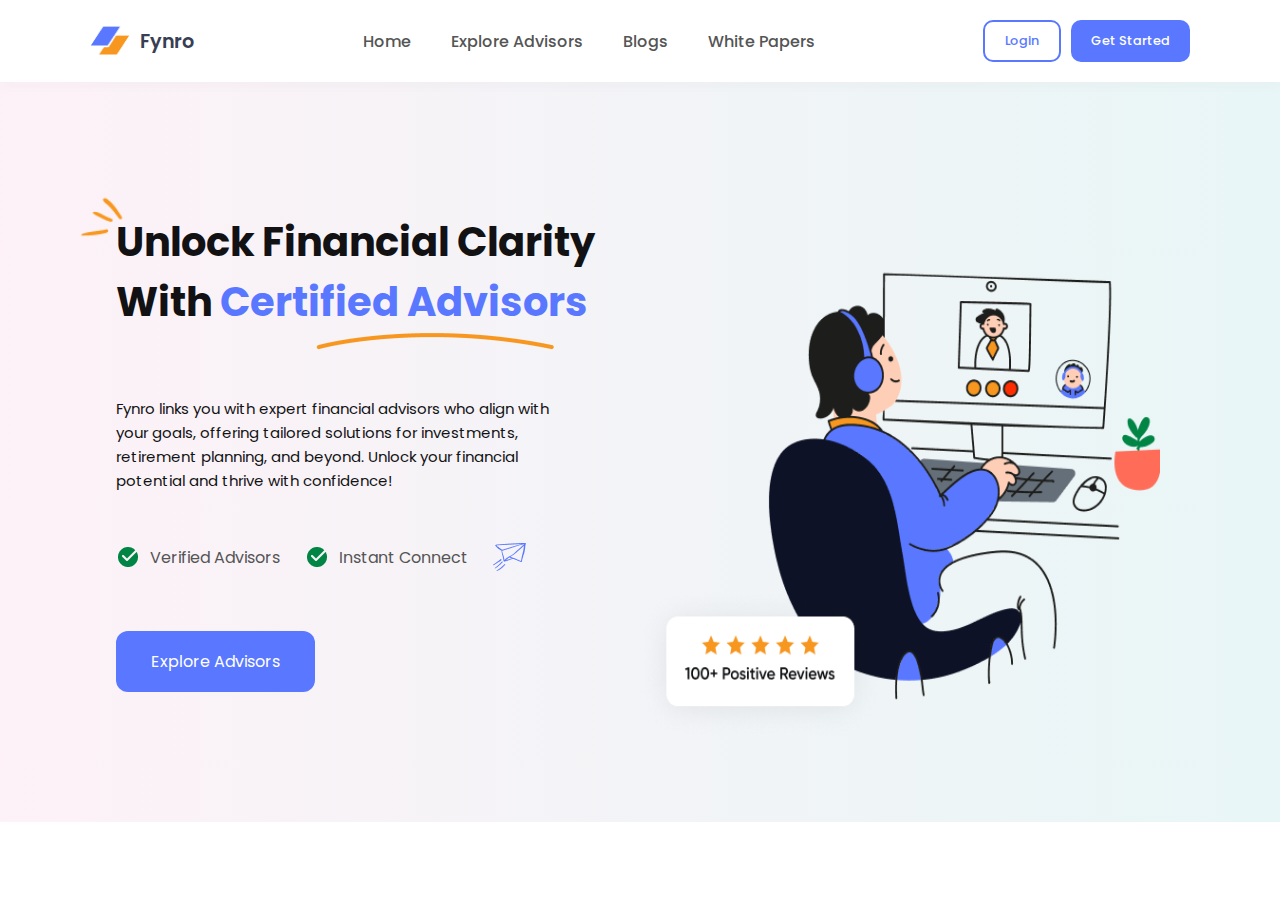
==== index.html @ 5d3fff4c "renamed html as index" ====
<!DOCTYPE html>
<html lang="en">

<head>
    <title>FYNRO</title>
    <link rel="icon" href="image.and.icon/Logo.png">
    <link rel="stylesheet" href="styles.css"> 
</head>

<body>

    <header class="navbar">
        <div class="logo">
            <img src="image.and.icon/Logo.png" style="width: 40px;height: 32px;">
            <h4>Fynro</h4>
        </div>
        <nav class="navlink">
            <a  href="#">Home</a>
            <a href="#">Explore Advisors</a>
            <a href="#">Blogs</a>
            <a href="#">White Papers</a>
        </nav>
        <div class="btn">
            <button class="login">Login</button>
            <button class="start">Get Started</button>
        </div>
    </header>

    

    <div class="page-a">
        <img style="height: 50px; width: 50px;position: relative;bottom: 20px;left: 10px;" src="image.and.icon/3line.png" alt="" class="linethree"> 
        <div class="text-sec">             
            <h1>
                Unlock Financial Clarity <br> With <span style="color: #5978ff;">Certified Advisors</span>
            </h1>
                <div class="curvyline">
                    <img style="width: 238px;" src="image.and.icon/orange-line.png" alt="">
                </div>
            <div>
            <p >
                Fynro links you with expert financial advisors who align with your goals, 
                offering tailored solutions for investments, retirement planning, and beyond. 
                Unlock your financial potential and thrive with confidence!
            </p>
            </div>
            <div class="features">
                <span class="icon"><img src="image.and.icon/greentick.png">Verified Advisors</span>
                <span class="icon"><img src="image.and.icon/greentick.png">Instant Connect</span>
                <span class="icon"><img src="image.and.icon/rocket.png"></span>
            </div>
            <button class="explore-button">Explore Advisors</button>
        </div>
        <div class="image-sec">
            <img src="image.and.icon/man.png">
        </div>
    </div>




</body>
</html>
---- styles.css ----
@import url('https://fonts.googleapis.com/css2?family=Poppins:wght@300;400;500;600&display=swap');

*{
    margin: 0;
    padding: 0;
    box-sizing: border-box;
    font-family: 'Poppins', sans-serif;
    
}

body::-webkit-scrollbar {
    display: none;
  }

  /* Navbar */

.navbar{
    position: sticky;
    top: 0;
    left: 0;
    z-index: 1000;
    overflow: hidden;
    width: 100%;
    display: flex;
    align-items: center;
    justify-content: space-between;
    background-color: white;
    padding: 20px 90px;
    box-shadow: 0px 4px 10px rgba(201, 201, 201, 0.1);
}
.logo{
    display: flex;
    column-gap: 10px;
    align-items: center;
}
.logo h4{
    font-size: 1.2em;
    color: #383E54;
    font-weight: 600;
}
.navlink{
    padding: 5px;
}
.navlink a{
    padding: 18px;
    text-decoration: none;
    color: #555555;
    font-size: 1em;
    font-weight: 500;
}
.navlink a:hover{
    color: #f8971f;
    transition: 0.3s;
}
.btn{
    display: flex;
    column-gap: 10px;
}
.login, .start {
    border-radius: 10px;  
    font-weight: 500;
    font-size: 0.8em;;
    font-weight: 500;
    font-size: 0.8em;
    padding: 10px 20px;    
    cursor: pointer;
}
.login{
    border:2px solid #5978FF;
    background: transparent;
    color: #5978FF;
}
.start{
    border: none;
    background: #5978FF;
    color: white;
}

/*  Page-a  */

.page-a{
    display: flex;
    padding: 130px 70px;
    padding-top: 130px;
    background-image: linear-gradient(to right, rgba(249, 211, 230, 0.3), rgba(180, 225, 227, 0.3));
}
.text-sec{
    display: flex;
    flex-direction: column;
    gap: 30px;
    max-width: 50%;
}
.text-sec h1{
    font-size: 48px;
    color: #121214;
    font-weight: 700;
}
.curvyline{
    position: relative;
    left: 270px;
    bottom: 30px;
}
.text-sec p {
    position: relative;
    bottom: 20px;
    font-size: 18px;
    font-weight: 400;
    color: #121214;
    line-height: 1.6;
    max-width: 80%;
}
.features{
    display: flex;
    flex-wrap: wrap;
    font-weight: 400;
    color: #555555;
    font-size: 1em;
    gap: 25px;
}

.icon {
    display: flex;
    align-items: center;
    gap: 10px;
  }
.explore-button{
    margin-top: 30px;
    max-width: 25%;
    border-radius: 12px;
    border: none;
    background-color: #5978FF;
    color: white;
    font-size: 16px;
    font-weight: 400;
    padding: 18px 20px;
    cursor: pointer;
}
.explore-button:hover{
    background-color: #445dcb;
    transition: 0.3s;
}




.image-sec {
    position: relative;
    width: 60%; 
    max-width: 1600px; 
    top: 50px;
    display: flex;
    justify-content: center;
}

.image-sec img {
    width: 100%; 
    height: auto;
    position: relative;
    right: 50px;
}

/*....Responsive....*/

@media (max-width: 1500px){
.explore-button{
    margin-top: 30px;
    max-width: 35%;
}
}
@media (max-width: 1300px) {
    
.text-sec h1{
    font-size: 40px;
}
.curvyline{
    position: relative;
    left: 200px;
    bottom: 30px;
}
.text-sec p {
    position: relative;
    bottom: 20px;
    font-size: 15px;
}
}

@media (max-width: 1200px) {
    .page-a {
        flex-direction: column;
        align-items: center;
        text-align: center;
    }
    .text-sec, .image-sec {
        width: 100%;
    }
    .curvyline {
        left: auto;
    }
    .text-sec p {
        max-width: 100%;
    }
    .image-sec img {
        max-width: 80%; 
    }
    .image-sec {
        position: static; 
        width: 80%;
        margin-top: 20px;
    }
    .featurs{
        position: relative;
        left:50px;
    }
    .explore-button{
        position: relative;
        max-width: 45%;
        left: 110px;
    }
}



@media (max-width: 768px) { 
    .text-sec h1 {
        font-size: 30px; 
    }

    .text-sec {
        max-width: 100%;
        text-align: center;
    }

    .curvyline {
        width: 180px; 
    }

    .features {
        justify-content: center;
        text-align: center;
    }

    .explore-button {
        max-width: 80%;
    }

    .image-sec {
        width: 100%;
    }
}
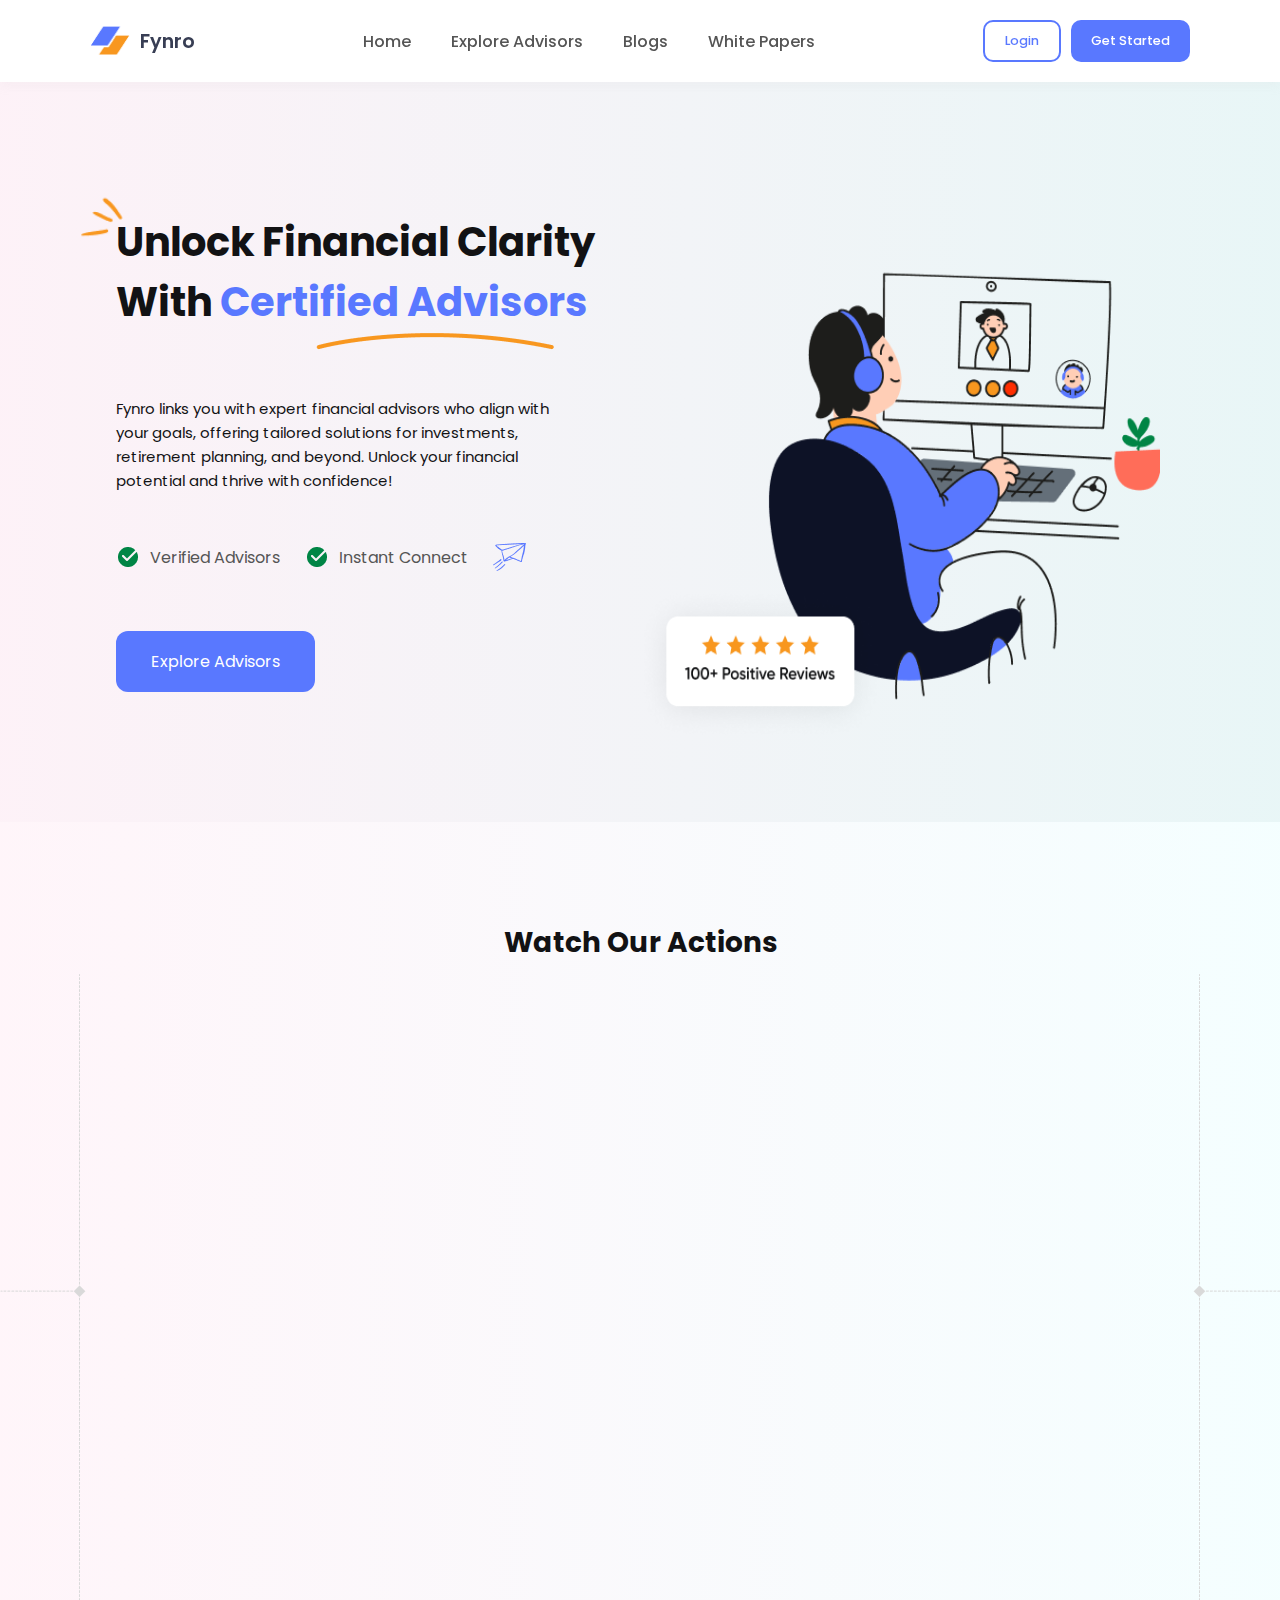
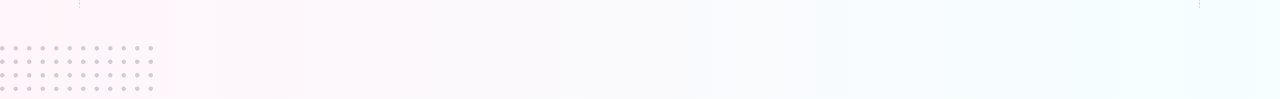
==== commit 783c1e2b: "page-b add" ====
--- a/index.html
+++ b/index.html
@@ -57,6 +57,24 @@
     </div>
 
 
+    
+    <div class="page-b">
+        <h2>Watch Our Actions</h2>
+        <div class="video-layout">
+            <div class="left-layout">
+                <img src="image.and.icon/left.png" >
+            </div>
+            <div class="center-video">
+                <iframe class="vid" src="https://www.youtube.com/embed/IxRVa1DbSAg?si=0LYeaAr5bB77ldnX" title="YouTube video player" frameborder="0" allow="accelerometer; autoplay; clipboard-write; encrypted-media; gyroscope; picture-in-picture; web-share" referrerpolicy="strict-origin-when-cross-origin" allowfullscreen></iframe>
+            </div>       
+            <div class="right-layout">
+                <img src="image.and.icon/right.png" >
+            </div>
+        </div>  
+        <img src="image.and.icon/dots.png" class="dots"> 
+    </div>
+
+
 
 
 </body>
--- a/styles.css
+++ b/styles.css
@@ -117,7 +117,6 @@
     font-size: 1em;
     gap: 25px;
 }
-
 .icon {
     display: flex;
     align-items: center;
@@ -139,10 +138,6 @@
     background-color: #445dcb;
     transition: 0.3s;
 }
-
-
-
-
 .image-sec {
     position: relative;
     width: 60%; 
@@ -151,7 +146,6 @@
     display: flex;
     justify-content: center;
 }
-
 .image-sec img {
     width: 100%; 
     height: auto;
@@ -183,7 +177,6 @@
     font-size: 15px;
 }
 }
-
 @media (max-width: 1200px) {
     .page-a {
         flex-direction: column;
@@ -217,9 +210,6 @@
         left: 110px;
     }
 }
-
-
-
 @media (max-width: 768px) { 
     .text-sec h1 {
         font-size: 30px; 
@@ -248,3 +238,47 @@
     }
 }
 
+
+/*....page-b....*/
+
+.page-b{
+    padding-top: 100px;
+    background-image: linear-gradient(to right, rgba(255, 222, 237, 0.3), rgba(220, 253, 255, 0.3));
+}
+.page-b h2{
+    font-size: 28px;
+    font-weight: 700;
+    color: #121214;
+    text-align: center;
+    padding-bottom: 10px;
+}
+.video-layout{
+    display: flex;
+    justify-content: space-between;
+}.center-video{
+    position: relative;
+    top: 50px;
+    overflow: hidden;
+    width: 100%;
+    padding-top: 36.56%;
+}
+.center-video iframe{
+    border-radius: 10px;
+    position: absolute;
+    top: 0;
+    left: 10vw;
+    bottom: 0;
+    right: 0;
+    width: 80%;
+    height: 80%;
+}
+.dots{
+    max-width: 30%;
+    filter: brightness(50%);
+    margin-top: 30px;
+}
+  
+.left-layout, .right-layout {
+    flex: 1;  
+    max-width: 20%; 
+} 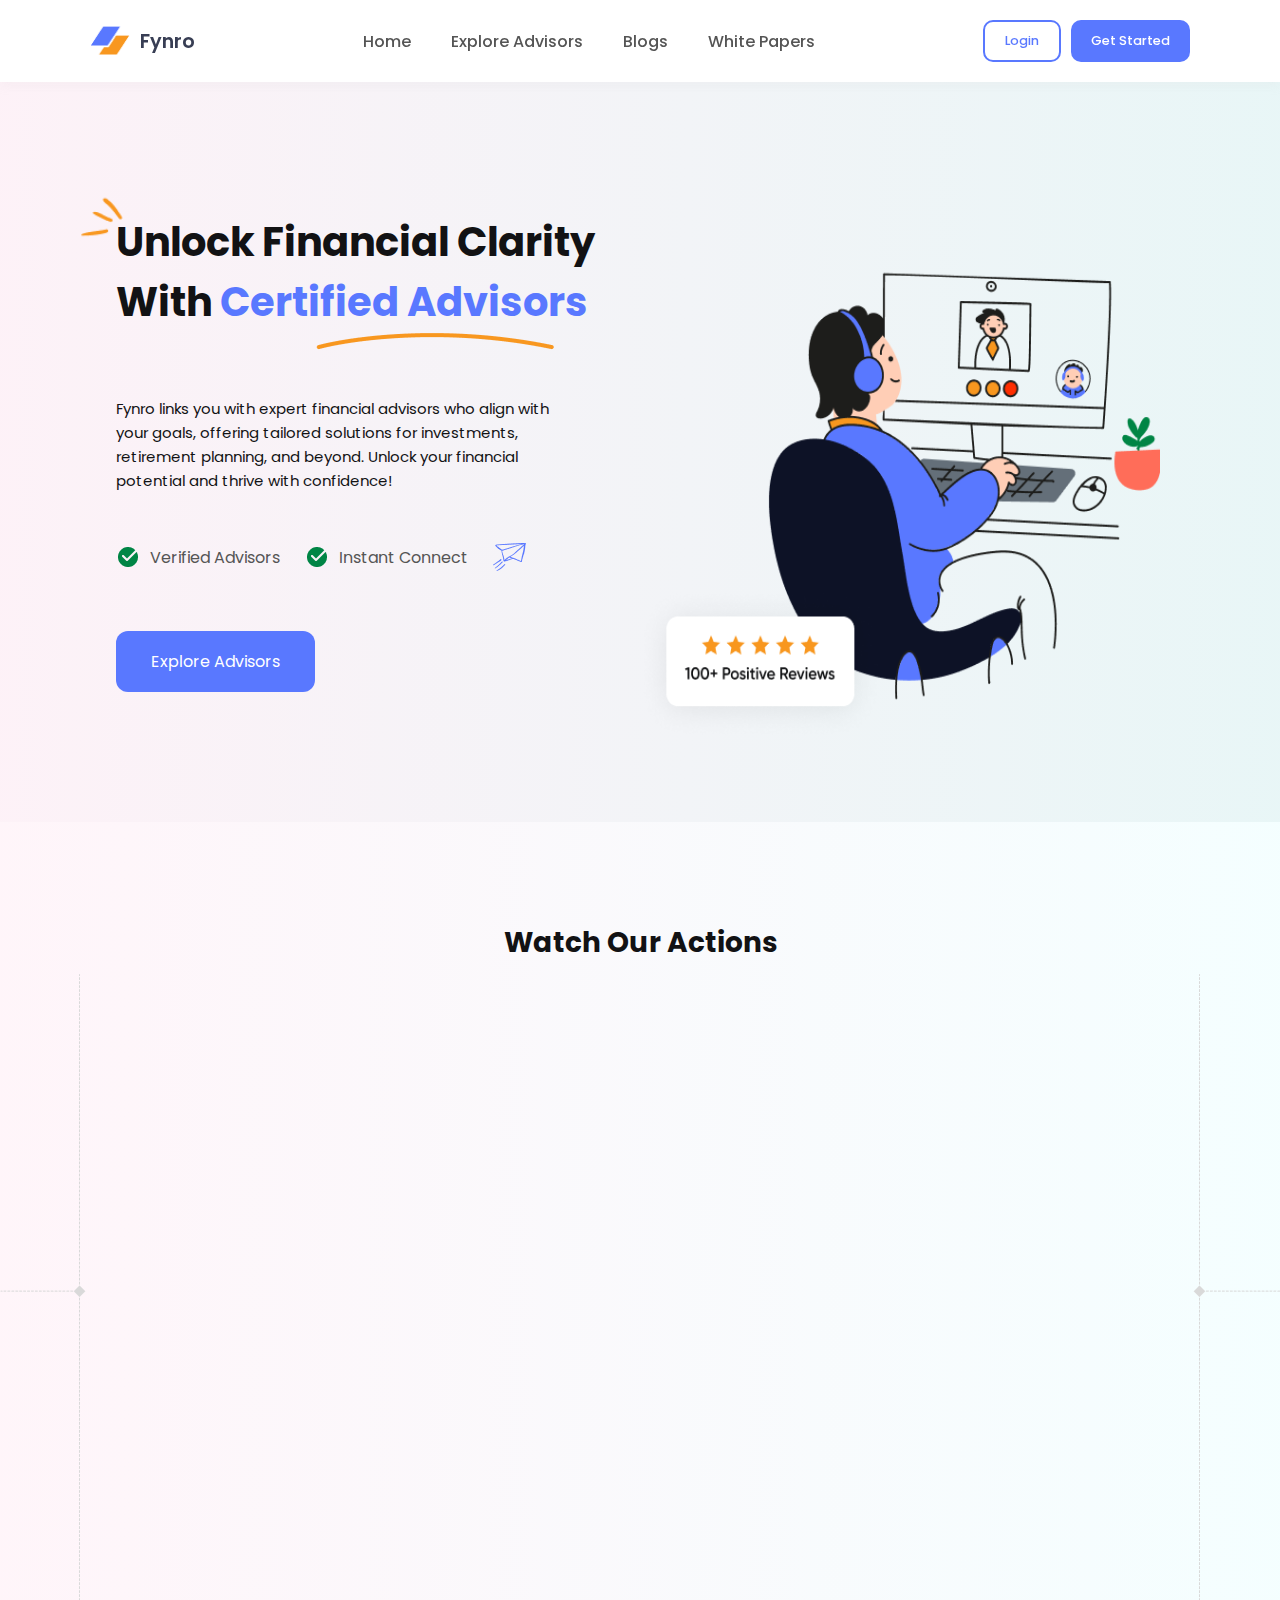
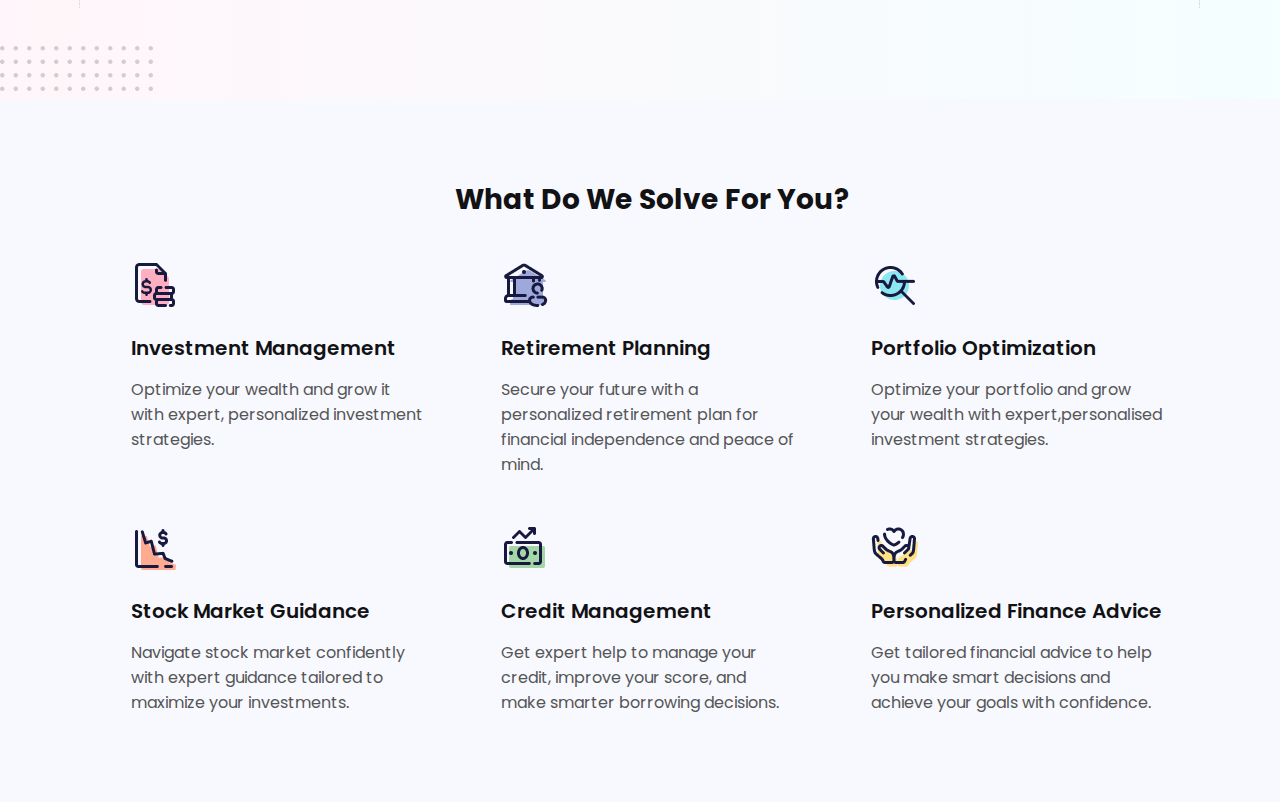
==== commit cf85954c: "page-c added" ====
--- a/index.html
+++ b/index.html
@@ -5,6 +5,7 @@
     <title>FYNRO</title>
     <link rel="icon" href="image.and.icon/Logo.png">
     <link rel="stylesheet" href="styles.css"> 
+    <meta name="viewport" content="width=device-width, initial-scale=1">
 </head>
 
 <body>
@@ -75,6 +76,51 @@
     </div>
 
 
+    
+    <div class="page-c" >
+        <div class="grid-container">
+        <div class ="it1">
+        <h2>What Do We Solve For You?</h2>
+        </div>
+            <div class="card1">
+                <img src="image.and.icon/icons8-investment 1.png" >
+                <h3>Investment Management</h3>
+                <p style="width:310px;">Optimize your wealth and grow it with expert, personalized investment strategies.</p>
+            </div>
+
+            <div class="card2">
+                <img src="image.and.icon/icons8-broker 1.png" >
+                <h3>Retirement Planning</h3>
+                <p style="width:310px;">Secure your future with a personalized retirement plan for financial independence and peace of mind.</p>
+            </div>
+
+            <div class="card3">
+                <img src="image.and.icon/icons8-financial-growth-analysis 1.png" >
+                <h3>Portfolio Optimization</h3>
+                <p style="width:310px;">Optimize your portfolio and grow your wealth with expert,personalised investment strategies.</p>
+            </div>
+
+            <div class="card4">
+                <img src="image.and.icon/icons8-financial-crisis 1.png" >
+                <h3>Stock Market Guidance</h3>
+                <p style="width:300px;">Navigate stock market confidently with expert guidance tailored to maximize your investments.</p>
+            </div>
+
+            <div class="card5">
+                <img src="image.and.icon/icons8-profit 1.png" >
+                <h3>Credit Management</h3>
+                <p style="width:300px;">Get expert help to manage your credit, improve your score, and make smarter borrowing decisions.</p>
+            </div>
+
+            <div class="card6">
+                <img src="image.and.icon/icons8-charity 1.png" >
+                <h3>Personalized Finance Advice</h3>
+                <p style="width:315px;">Get tailored financial advice to help you make smart decisions and achieve your goals with confidence.</p>
+            </div>
+        </div>
+    </div>
+
+
 
 
 </body>
--- a/styles.css
+++ b/styles.css
@@ -76,7 +76,57 @@
     color: white;
 }
 
-/*  Page-a  */
+/*....responsive....*/
+
+@media (max-width: 1000px) {
+    .navbar {
+        padding: 15px 50px; 
+    }
+    .navlink a {
+        padding: 12px; 
+        font-size: 0.9em;
+    }
+    .login, .start {
+        padding: 8px 15px; 
+    }
+}
+@media (max-width: 800px) {
+    .navbar {
+        padding: 15px 30px; 
+        flex-wrap: wrap; 
+    }
+    .logo h4 {
+        font-size: 1em; 
+    }
+    .navlink a {
+        padding: 10px;
+        font-size: 0.9em;
+    }
+    .btn {
+        column-gap: 5px; 
+    }
+}
+@media (max-width: 700px) {
+    .navbar {
+        flex-direction: column; 
+        align-items: center;
+        padding: 15px;
+    }
+
+    .navlink {
+        flex-direction: column; 
+        width: 100%;
+        text-align: center;
+    }
+    .navlink a {
+        display: block;
+        width: 100%;
+        padding: 15px;
+        border-bottom: 1px solid #ddd;
+    }
+}
+
+/*....Page-a....*/
 
 .page-a{
     display: flex;
@@ -238,7 +288,6 @@
     }
 }
 
-
 /*....page-b....*/
 
 .page-b{
@@ -281,4 +330,132 @@
 .left-layout, .right-layout {
     flex: 1;  
     max-width: 20%; 
-} +} 
+
+/*....page-c....*/
+
+.page-c{
+    background-color: #f7f9ff;
+    padding: 50px 5vw;
+}
+.grid-container{
+    display: grid;
+    grid-template-areas: 
+    'head head head'
+    'item-1 item-2 item-3'
+    'item-4 item-5 item-6';
+    grid-template-columns: repeat(3, 1fr);
+    gap: 50px 100px;
+    padding: 50px 100px;
+}
+.it1{
+    grid-area: head;
+}
+.it1 > h2{
+font-size: 28px;
+font-weight: bold;
+color: #121214;
+text-align: center;
+}
+.card1{
+    grid-area: item-1;
+}
+.card2{
+    grid-area: item-2;
+}
+.card3{
+    grid-area: item-3;
+}
+.card4{
+    grid-area: item-4;
+}
+.card5{
+    grid-area: item-5;
+}
+.card6{
+    grid-area: item-6;
+}
+.card1 h3,.card2 h3,.card3 h3,.card4 h3,.card5 h3,.card6 h3{
+    font-size: 20px;
+    font-weight: 600;
+    color: #121214;
+    padding: 7px;
+}
+.card1 p,.card2 p,.card3 p,.card4 p,.card5 p,.card6 p{
+    font-size: 16px;
+    font-weight: 400;
+    color: #555555;
+    padding: 7px;
+}
+.page-c img{
+    padding: 10px 7px;
+}
+
+/*....responsive....*/
+
+@media (max-width: 1800px) {
+    .grid-container {
+        gap: 40px 80px;
+        padding: 40px 80px;
+    }
+}
+@media (max-width: 1500px) {
+    .grid-container {
+        gap: 30px 60px;
+        padding: 30px 60px;
+    }
+}
+@media (max-width: 1200px) {
+    .grid-container {
+        grid-template-areas: 
+            "head head"
+            "item-1 item-2"
+            "item-3 item-4"
+            "item-5 item-6";
+        grid-template-columns: repeat(2, 1fr);
+        gap: 30px;
+        padding: 30px 40px;
+    }
+}
+@media (max-width: 900px) {
+    .grid-container {
+        grid-template-areas: 
+            "head"
+            "item-1"
+            "item-2"
+            "item-3"
+            "item-4"
+            "item-5"
+            "item-6";
+        grid-template-columns: 1fr;
+        gap: 20px;
+        padding: 20px 20px;
+    }
+    .grid-container h2 {
+        font-size: 24px;
+    }
+}
+@media (max-width: 700px) {
+.grid-container {
+    display: flex;
+    flex-direction: column; 
+    align-items: center;
+    text-align: center; 
+    gap: 15px;
+    padding: 15px;
+}
+.card1, .card2, .card3, .card4, .card5, .card6 {
+    width: 90%; 
+    max-width: 350px; 
+}
+.card1 h3, .card2 h3, .card3 h3, .card4 h3, .card5 h3, .card6 h3 {
+    font-size: 18px;
+}
+.card1 p, .card2 p, .card3 p, .card4 p, .card5 p, .card6 p {
+    font-size: 14px;
+}
+.page-c img {
+    width: 20%;
+    padding: 5px;
+}
+}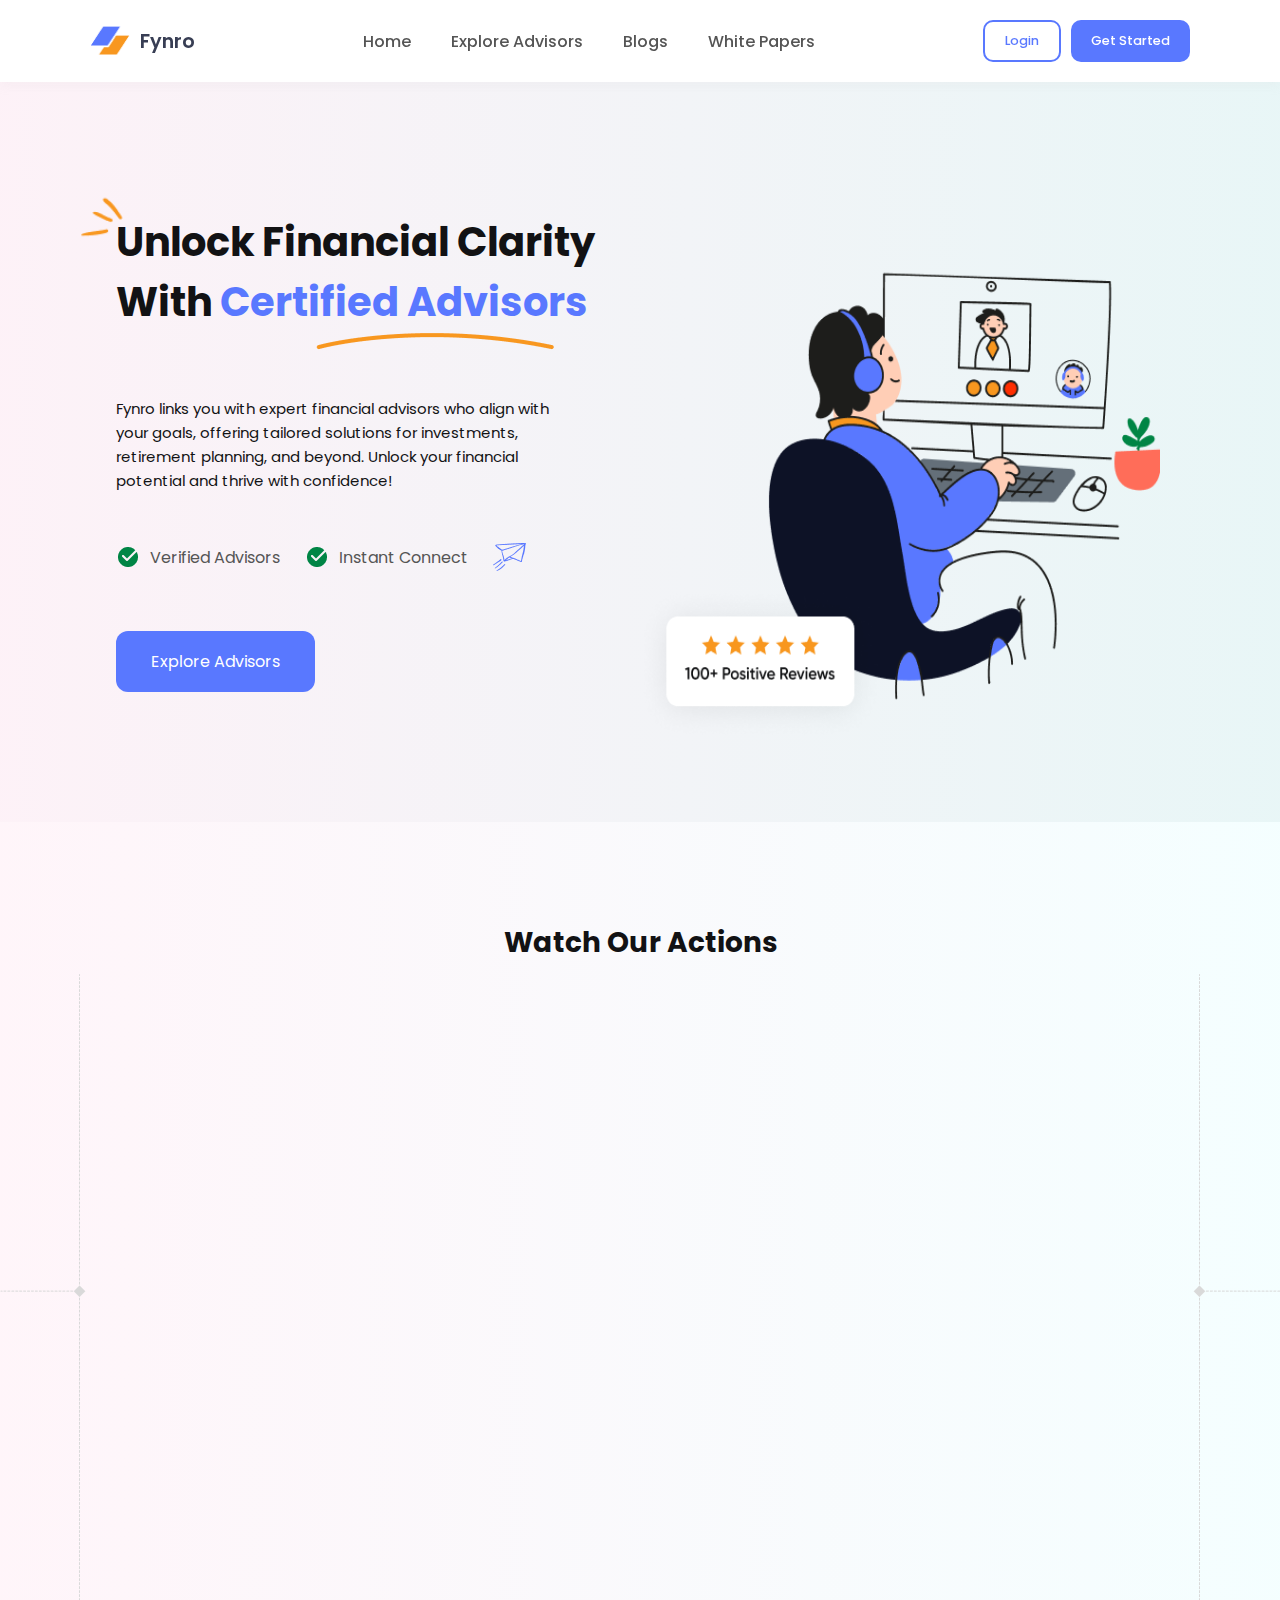
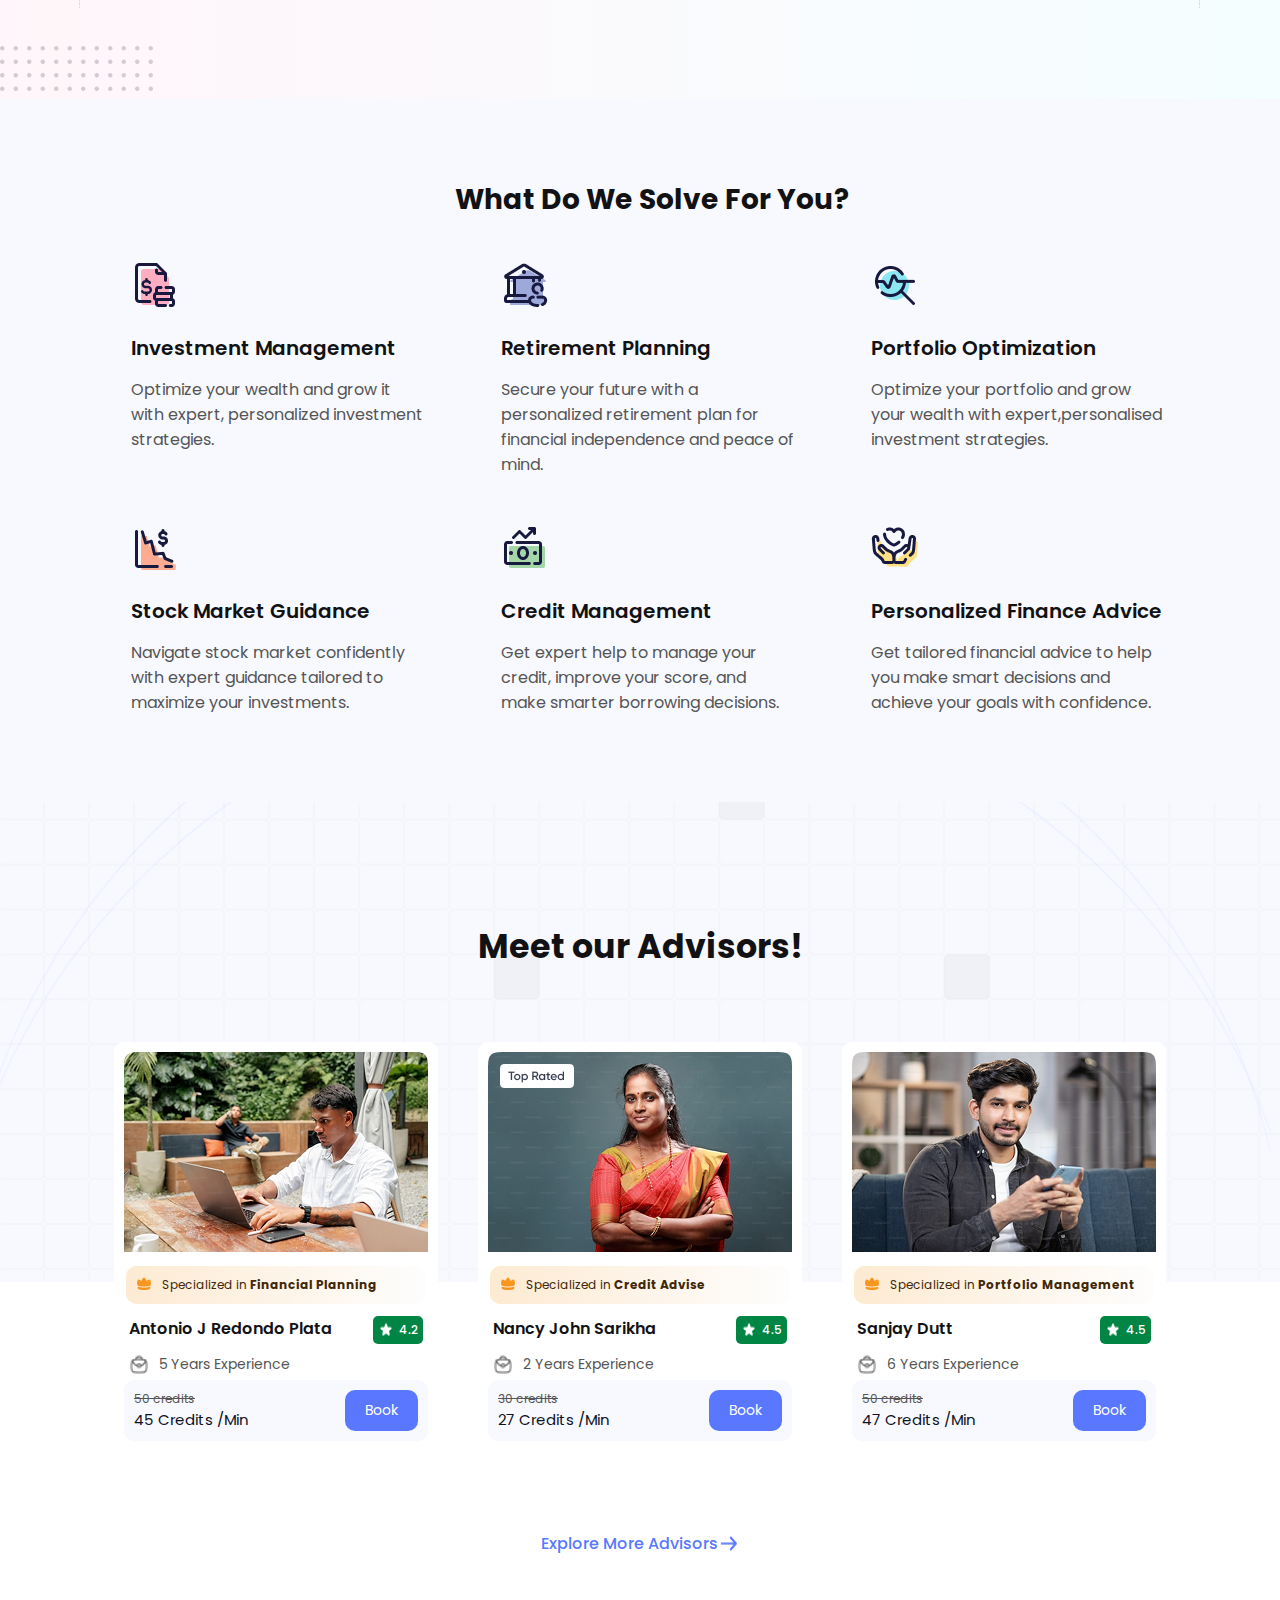
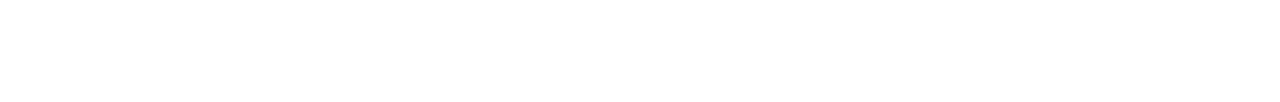
==== commit b962eceb: "page-d added" ====
--- a/index.html
+++ b/index.html
@@ -77,7 +77,7 @@
 
 
     
-    <div class="page-c" >
+    <div class="page-c" >  
         <div class="grid-container">
         <div class ="it1">
         <h2>What Do We Solve For You?</h2>
@@ -121,7 +121,122 @@
     </div>
 
 
+    <div class="imagebg">
+        <div class="page-d">
+            <img src="image.and.icon/page-d-bg.png" class="bg">
+            <div class="txt">
+                <h1>Meet our Advisors!</h1>
+            </div>
+            <div class="meet-container">
+                <div class="meet-profile">
+                    <div class="cont-1">
+                        <img src="image.and.icon/person1.png" alt="">
+                    </div>
+                    <div class="cont-2">
+                        <img src="image.and.icon/crown.png">
+                        <p>Specialized in <b>Financial Planning</b></p>
+                    </div>
+                    <div class="cont-3">
+                        <div><p>Antonio J Redondo Plata</p></div>
+                        <div class="rating">
+                            <button class="butn"> 
+                                <img src="image.and.icon/star.png">
+                                <h5>4.2</h5>
+                            </button>
+                        </div>
+                    </div>
+                    <div class="cont-4">
+                        <img style="width: 20px;" src="image.and.icon/suitcase.png" alt=""> 
+                        <p>5 Years Experience</p>
+                    </div>
+                    <div class="cont-5">
+                        <div class="cred">
+                            <h5 class="credit"> 50 credits</h5>
+                            <p>45 Credits /Min</p>
+                        </div>
+                        <div class="bt">
+                            <button>
+                                Book
+                            </button>
+                        </div>
+                    </div>
+                </div>
+
+                <div class="meet-profile">
+                    <div class="cont-1">
+                        <img src="image.and.icon/person2.png" alt="">
+                    </div>
+                    <div class="cont-2">
+                        <img src="image.and.icon/crown.png">
+                        <p>Specialized in <b>Credit Advise</b></p>
+                    </div>
+                    <div class="cont-3">
+                        <div><p>Nancy John Sarikha</p></div>
+                        <div class="rating">
+                            <button class="butn"> 
+                                <img src="image.and.icon/star.png">
+                                <h5>4.5</h5>
+                            </button>
+                        </div>
+                    </div>
+                    <div class="cont-4">
+                        <img style="width: 20px;" src="image.and.icon/suitcase.png" alt=""> 
+                        <p>2 Years Experience</p>
+                    </div>
+                    <div class="cont-5">
+                        <div class="cred">
+                            <h5 class="credit"> 30 credits</h5>
+                            <p>27 Credits /Min</p>
+                        </div>
+                        <div class="bt">
+                            <button>Book</button>
+                        </div>
+                    </div>
+                </div>
+
+                <div class="meet-profile">
+                    <div class="cont-1">
+                        <img src="image.and.icon/person3.png" alt="">
+                    </div>
+                    <div class="cont-2">
+                        <img src="image.and.icon/crown.png">
+                        <p>Specialized in <b>Portfolio Management</b></p>
+                    </div>
+                    <div class="cont-3">
+                        <div><p>Sanjay Dutt</p></div>
+                        <div class="rating">
+                            <button class="butn"> 
+                                <img src="image.and.icon/star.png">
+                                <h5>4.5</h5>
+                            </button>
+                        </div>
+                    </div>
+                    <div class="cont-4">
+                        <img style="width: 20px;" src="image.and.icon/suitcase.png" alt=""> 
+                        <p>6 Years Experience</p>
+                    </div>
+                    <div class="cont-5">
+                        <div class="cred">
+                            <h5 class="credit"> 50 credits</h5>
+                            <p>47 Credits /Min</p>
+                        </div>
+                        <div class="bt">
+                            <button>Book</button>
+                        </div>
+                    </div>
+                </div>
+            </div>
+
+            <div class="explore">
+                <p>Explore More Advisors</p> 
+                <img src="image.and.icon/arrow-icon.png" alt="">
+            </div>
+        </div>
+    </div>
+
 
 
 </body>
+
+
 </html>--- a/styles.css
+++ b/styles.css
@@ -458,4 +458,193 @@
     width: 20%;
     padding: 5px;
 }
+}
+
+/*....page-d....*/
+
+.page-d{ 
+    display: flex;
+    flex-direction: column;
+    gap: 70px;
+    z-index: 1;
+}
+
+.imagebg {
+    position: relative;
+    width: 100vw;
+    height: 100vh;
+    
+}
+
+.bg {
+    width: 100%;
+    height: calc(100% + 13vh);
+    object-fit: cover;
+    position: absolute;
+    top: 0;
+    left: 0;
+    z-index: -1;
+}
+.txt h1{
+    font-size: 28px;
+    font-weight: 700;
+    color: #121214;
+    text-align: center;
+    padding-top: 120px;
+}
+.meet-container{
+    display: flex;
+    gap: 0px 40px;
+    justify-content: center;
+}
+.meet-profile{
+    background-color: white;
+    border-radius: 10px;
+    padding: 10px 10px 20px 10px;
+}
+.cont-2{
+    display: flex;
+    gap: 10px;
+    margin: 7px 2px;
+    background-image: linear-gradient(to right, rgba(248, 151, 31, 0.2), rgba(248, 248, 248, 0.2));
+    border-radius: 10px;
+    padding: 10px;
+}
+.cont-2 img{
+    width: 16px;
+    height: 16px;
+}
+.cont-2 p{
+    font-size: 12px;
+    font-weight: 400;
+    color: #402708;
+}
+.cont-3{
+    display: flex;
+    justify-content: space-between;
+    padding: 5px;
+}
+.cont-3 p{
+    font-size: 16px;
+    color: #121214;
+    font-weight: 550;
+}
+.butn{
+    display: flex;
+    background-color: #008545;
+    border-radius: 5px;
+    border:none;
+    padding: 5px;
+    gap: 5px;
+}
+.butn h5{
+    font-size: 12px;
+    font-weight: 500;
+    color: #ffffff;
+}
+.cont-4{
+    display: flex;
+    gap:10px;
+    padding: 5px;
+}
+.cont-4 p{
+    font-size: 14px;
+    font-weight: 400;
+    color: #555555;
+}
+.cont-5{
+    display: flex;
+    justify-content: space-between;
+    background-color: #f7f9ff;
+    border-radius: 10px;
+    padding: 10px;
+}
+.cont-5 p{
+    font-size: 15px;
+    color: #0d1226;
+    font-weight: 400;
+}
+.cred h5 {
+    font-size: 12px;
+    text-decoration: line-through;
+    color: #555555;
+    font-weight: 400;
+}
+.bt button{
+    color: white;
+    font-size: 14px;
+    background-color: #5978FF;
+    border: none;
+    border-radius: 10px;
+    padding: 10px 20px;
+}
+.explore{
+    display: flex;
+    justify-content: center;
+}
+.explore p{
+    color: #5978FF;
+    font-size: 16px;
+    font-weight: 500;
+}
+
+/*....responsive....*/
+
+@media (max-width: 1800px) {
+    .txt h1 {
+        font-size: 2.8vw;
+    }
+}
+@media (max-width: 1500px) {
+    .txt h1 {
+        font-size: 2.6vw;
+    }
+    .bg {
+        height: calc(100% );
+        object-fit: contain;
+        margin-top: -300px;
+    }
+}
+@media (max-width: 1200px) {
+    .meet-container {
+        gap: 20px;
+    }
+    .txt h1 {
+        font-size: 2.4vw;
+    }
+    .bg {
+        background-color: #f7f9ff;
+    }
+}
+@media (max-width: 900px) {
+    .meet-container {
+        flex-wrap: wrap;
+        justify-content: center;
+    }
+    .meet-profile {
+        flex: 1 1 45%;
+        max-width: 45%;
+    }
+    .txt h1 {
+        font-size: 2vw;
+    }
+    .bg {
+        background-color: #f7f9ff;
+    }
+}
+@media (max-width: 700px) {
+    .meet-container {
+        flex-direction: column;
+        align-items: center;
+    }
+    .meet-profile {
+        flex: 1 1 100%;
+        max-width: 90%;
+    }
+    .txt h1 {
+        font-size: 1.8vw;
+    }
+    .bg {
+        background-color: #f7f9ff;
+    }
 }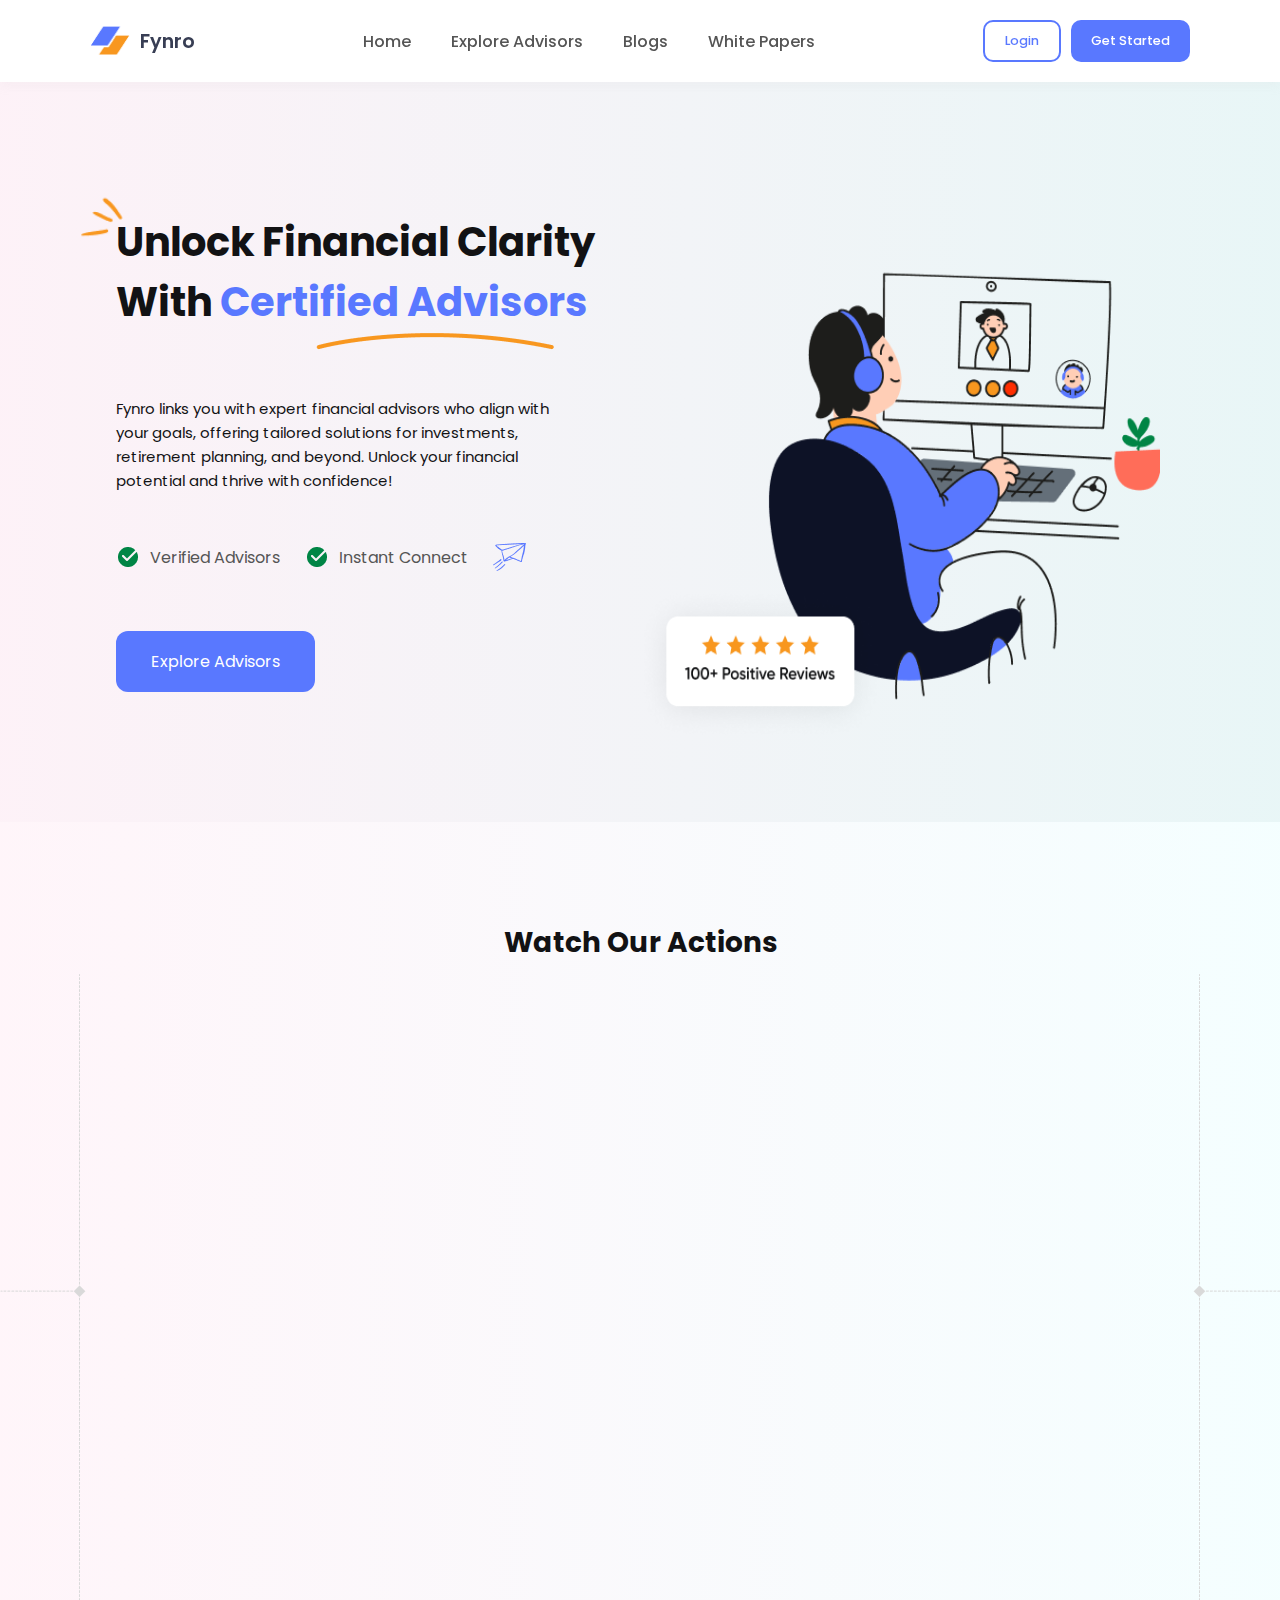
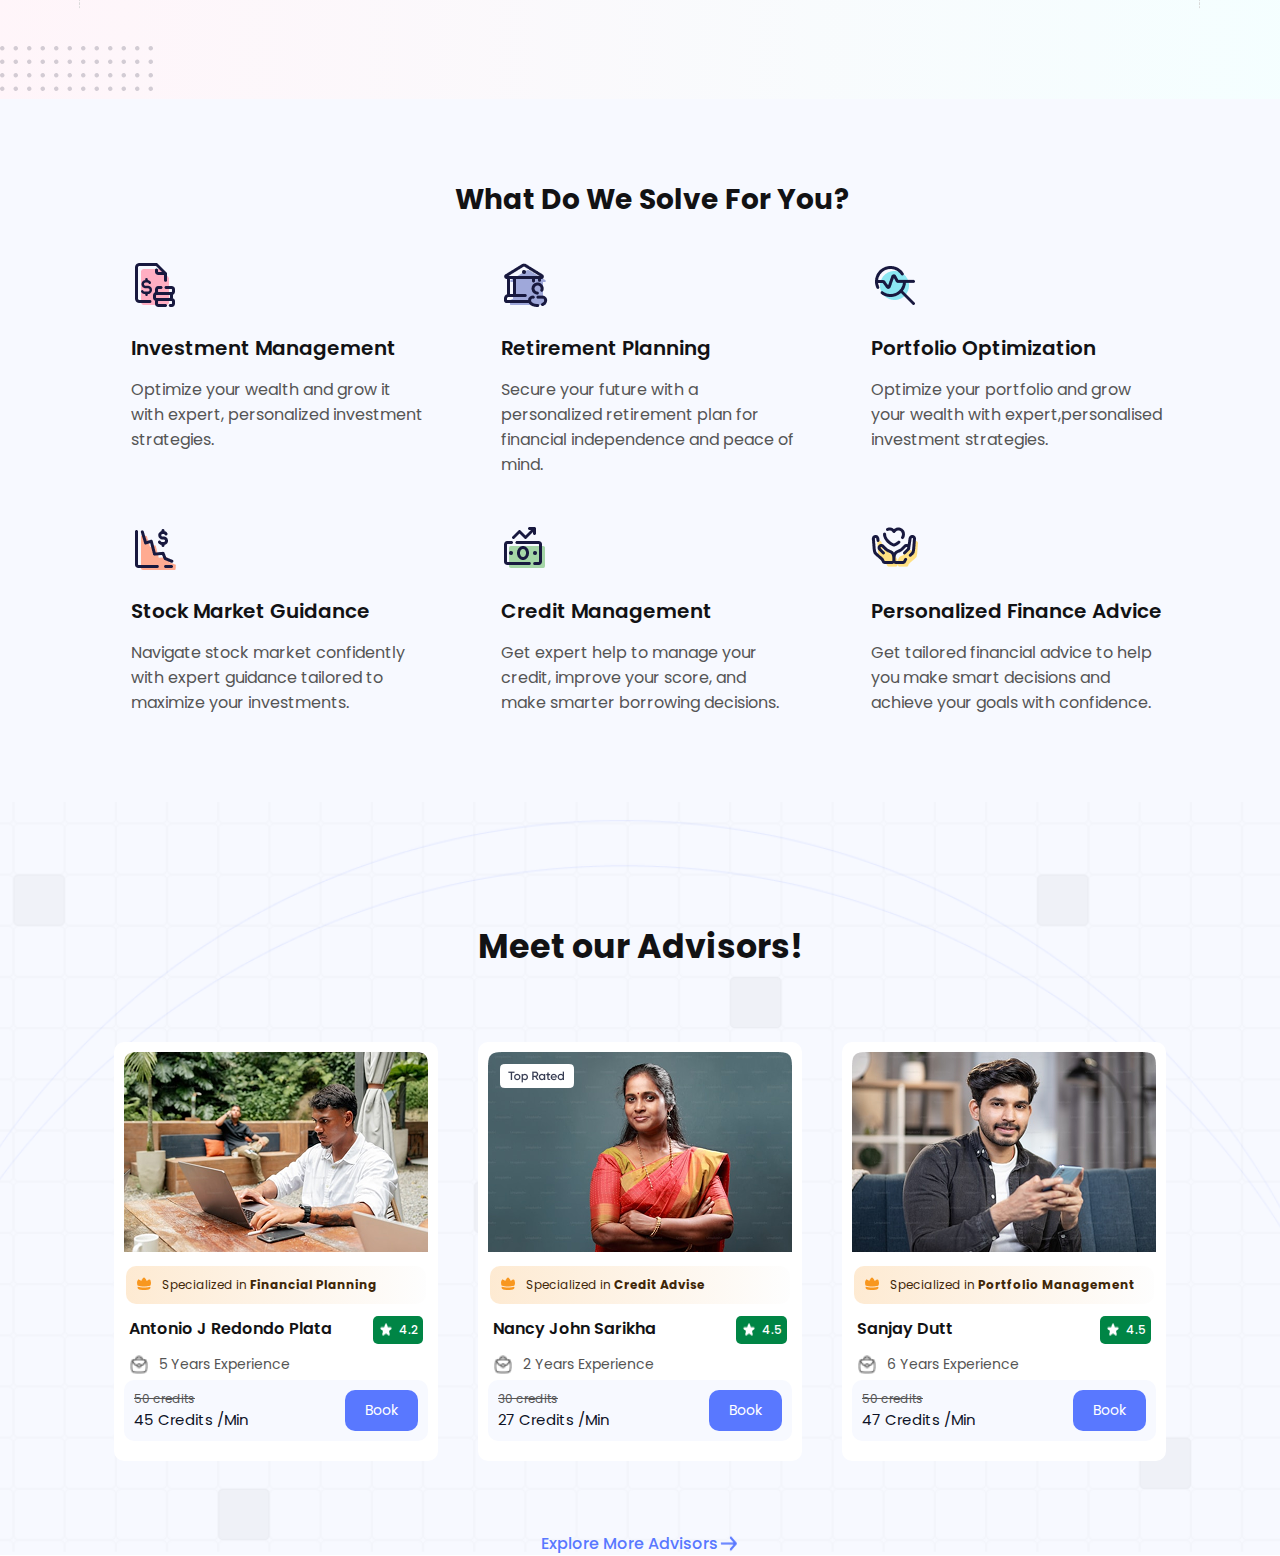
==== commit 8a8ab233: "changes made in page-d" ====
--- a/index.html
+++ b/index.html
@@ -123,7 +123,7 @@
 
     <div class="imagebg">
         <div class="page-d">
-            <img src="image.and.icon/page-d-bg.png" class="bg">
+            <!--<img src="image.and.icon/page-d-bg.png" class="bg">-->
             <div class="txt">
                 <h1>Meet our Advisors!</h1>
             </div>
--- a/styles.css
+++ b/styles.css
@@ -468,7 +468,7 @@
     gap: 70px;
     z-index: 1;
 }
-
+/*
 .imagebg {
     position: relative;
     width: 100vw;
@@ -484,6 +484,12 @@
     top: 0;
     left: 0;
     z-index: -1;
+}*/
+.imagebg{
+    background-image: url('image.and.icon/page-d-bg.png');
+    background-size: cover;
+    background-position: center; 
+    background-repeat: no-repeat; 
 }
 .txt h1{
     font-size: 28px;
@@ -599,11 +605,6 @@
     .txt h1 {
         font-size: 2.6vw;
     }
-    .bg {
-        height: calc(100% );
-        object-fit: contain;
-        margin-top: -300px;
-    }
 }
 @media (max-width: 1200px) {
     .meet-container {
@@ -611,9 +612,6 @@
     }
     .txt h1 {
         font-size: 2.4vw;
-    }
-    .bg {
-        background-color: #f7f9ff;
     }
 }
 @media (max-width: 900px) {
@@ -628,9 +626,6 @@
     .txt h1 {
         font-size: 2vw;
     }
-    .bg {
-        background-color: #f7f9ff;
-    }
 }
 @media (max-width: 700px) {
     .meet-container {
@@ -644,7 +639,4 @@
     .txt h1 {
         font-size: 1.8vw;
     }
-    .bg {
-        background-color: #f7f9ff;
-    }
 }